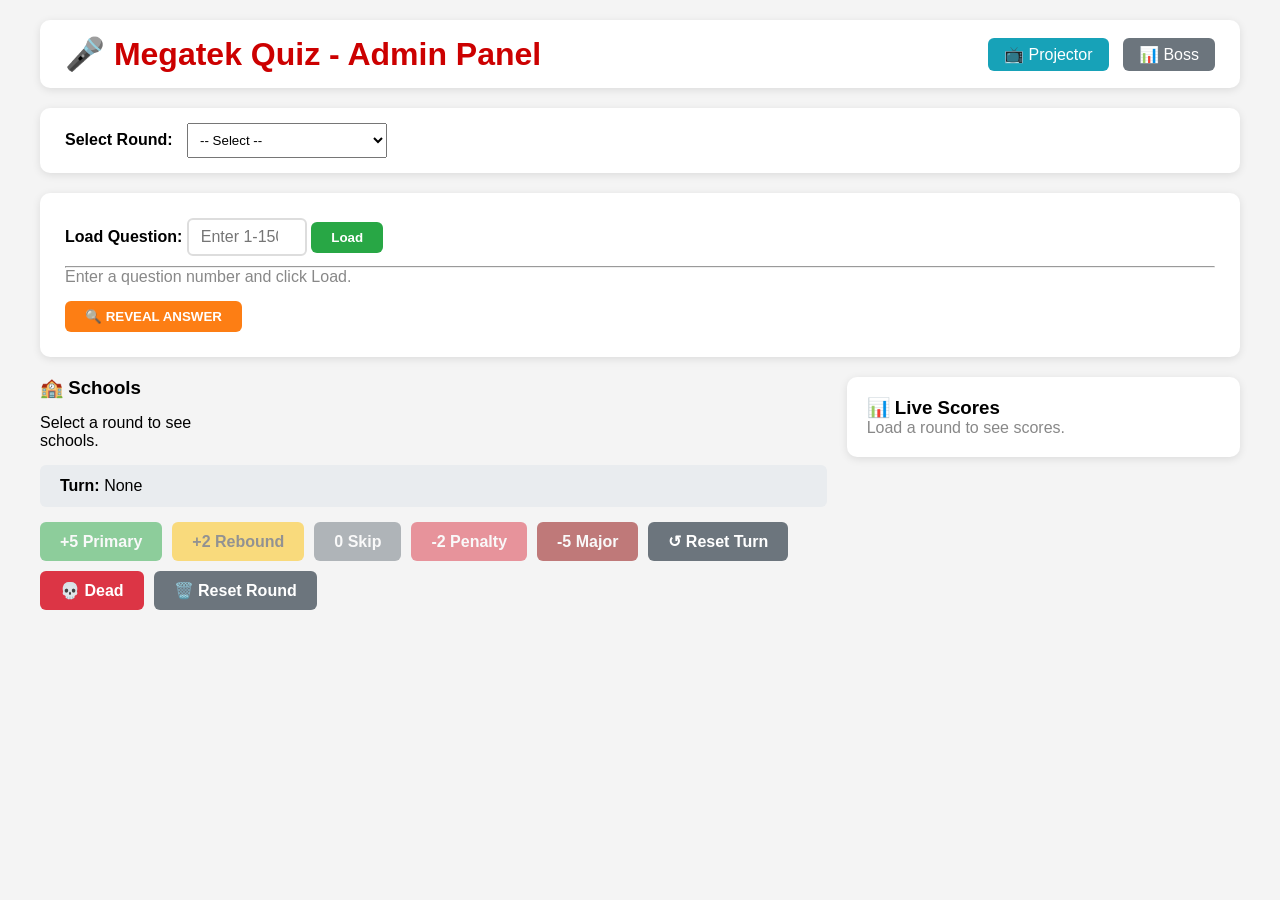
==== backend/static/admin.html @ 56805d99 "Initial commit" ====
<!DOCTYPE html>
<html lang="en">
<head>
    <meta charset="UTF-8">
    <meta name="viewport" content="width=device-width, initial-scale=1.0">
    <title>Megatek Quiz - Admin</title>
    <link rel="stylesheet" href="/static/style.css">
    <style>
        * { margin: 0; padding: 0; box-sizing: border-box; font-family: 'Segoe UI', Tahoma, Geneva, Verdana, sans-serif; }
        body { background: #f4f4f4; padding: 20px; }
        .admin-container { max-width: 1200px; margin: 0 auto; }
        header { display: flex; justify-content: space-between; align-items: center; margin-bottom: 20px; background: white; padding: 15px 25px; border-radius: 10px; box-shadow: 0 2px 8px rgba(0,0,0,0.1); }
        h1 { color: #cc0000; }
        .round-selector { background: white; padding: 15px 25px; border-radius: 10px; margin-bottom: 20px; box-shadow: 0 2px 8px rgba(0,0,0,0.1); }
        .question-box { background: white; padding: 25px; border-radius: 10px; margin-bottom: 20px; box-shadow: 0 2px 8px rgba(0,0,0,0.1); }
        .question-box input[type="number"] { padding: 8px 12px; border: 2px solid #ddd; border-radius: 6px; width: 120px; font-size: 1rem; }
        .question-box select { padding: 8px 12px; border: 2px solid #ddd; border-radius: 6px; font-size: 1rem; margin-left: 10px; }
        .btn { padding: 8px 20px; border: none; border-radius: 6px; cursor: pointer; font-weight: bold; transition: 0.2s; }
        .btn:hover { opacity: 0.8; transform: translateY(-1px); }
        .btn-primary { background: #28a745; color: white; }
        .btn-danger { background: #dc3545; color: white; }
        .btn-warning { background: #ffc107; color: #333; }
        .btn-secondary { background: #6c757d; color: white; }
        .btn-info { background: #17a2b8; color: white; }
        .btn-reveal { background: #fd7e14; color: white; }
        .btn:disabled { opacity: 0.5; cursor: not-allowed; transform: none; }
        .hidden-answer { display: none; background: #d4edda; padding: 15px; border-radius: 8px; margin-top: 15px; border-left: 6px solid #28a745; }
        .hidden-answer.visible { display: block; }
        .schools-grid { display: grid; grid-template-columns: repeat(auto-fill, minmax(180px, 1fr)); gap: 12px; margin: 15px 0; }
        .school-card { background: white; padding: 15px; border-radius: 8px; border-left: 6px solid #ccc; box-shadow: 0 1px 4px rgba(0,0,0,0.05); cursor: pointer; transition: 0.2s; }
        .school-card:hover { transform: translateY(-2px); box-shadow: 0 4px 12px rgba(0,0,0,0.1); }
        .school-card.active { border-left-color: #cc0000; background: #fff5f5; }
        .school-card .name { font-weight: bold; }
        .school-card .score { font-size: 1.8rem; color: #cc0000; font-weight: bold; }
        .status-bar { background: #e9ecef; padding: 12px 20px; border-radius: 6px; margin: 10px 0; }
        .btn-group { display: flex; flex-wrap: wrap; gap: 10px; margin: 15px 0; }
        .btn-group .btn { padding: 10px 20px; font-size: 1rem; }
        .scoreboard { background: white; padding: 20px; border-radius: 10px; box-shadow: 0 2px 8px rgba(0,0,0,0.1); }
        .scoreboard ul { list-style: none; padding: 0; }
        .scoreboard li { padding: 8px 0; border-bottom: 1px solid #eee; display: flex; justify-content: space-between; }
        .scoreboard li .pts { font-weight: bold; color: #cc0000; }
        .projector-link { background: #17a2b8; color: white; padding: 8px 16px; border-radius: 6px; text-decoration: none; margin-left: 10px; }
        .projector-link:hover { background: #138496; }
        .question-used { color: #dc3545; font-weight: bold; }
        .question-available { color: #28a745; font-weight: bold; }
        .round-limit { background: #fff3cd; padding: 10px 15px; border-radius: 6px; margin: 10px 0; border-left: 6px solid #ffc107; }
        .options-grid { margin: 15px 0; }
        .options-grid li { list-style: none; padding: 5px 0; font-size: 1.1rem; }
        .options-grid li::before { content: "•"; color: #cc0000; font-weight: bold; display: inline-block; width: 20px; }
        @media (max-width: 768px) {
            .admin-container { padding: 10px; }
            header { flex-direction: column; gap: 10px; }
            .btn-group { flex-direction: column; }
            .btn-group .btn { width: 100%; }
        }
    </style>
</head>
<body>
<div class="admin-container">
    <header>
        <h1>🎤 Megatek Quiz - Admin Panel</h1>
        <div>
            <a href="/projector" target="_blank" class="projector-link">📺 Projector</a>
            <a href="/boss" target="_blank" class="projector-link" style="background:#6c757d;">📊 Boss</a>
        </div>
    </header>

    <!-- Round Selector -->
    <div class="round-selector">
        <label><strong>Select Round:</strong></label>
        <select id="roundSelect" style="padding:8px; margin-left:10px; min-width:200px;">
            <option value="">-- Select --</option>
        </select>
        <span id="roundStatus" style="margin-left:20px; font-weight:bold;"></span>
        <span id="questionCount" style="margin-left:20px; color:#6c757d;"></span>
    </div>

    <!-- Question Loader -->
    <div class="question-box">
        <label><strong>Load Question:</strong></label>
        <input type="number" id="questionInput" min="1" max="150" placeholder="Enter 1-150">
        <button id="loadQuestionBtn" class="btn btn-primary">Load</button>
        <span id="questionError" style="color:red; margin-left:10px;"></span>
        <div id="questionStatus" style="margin-top:10px;"></div>
        <hr>
        <div id="questionDisplay">
            <p style="color:#888;">Enter a question number and click Load.</p>
        </div>
        
        <div style="margin-top:15px;">
            <button id="revealAnswerBtn" class="btn btn-reveal">🔍 REVEAL ANSWER</button>
        </div>
        <div id="adminCorrectAnswer" class="hidden-answer"></div>
    </div>

    <!-- Schools & Scoring -->
    <div style="display:flex; gap:20px; flex-wrap:wrap;">
        <div style="flex:2; min-width:300px;">
            <h3>🏫 Schools</h3>
            <div id="schoolsContainer" class="schools-grid">
                <p>Select a round to see schools.</p>
            </div>
            <div class="status-bar">
                <strong>Turn:</strong> <span id="currentTurnText">None</span>
                <span id="turnStatus" style="margin-left:20px;"></span>
            </div>
            
            <!-- Score Buttons -->
            <div class="btn-group">
                <button id="score5Btn" class="btn btn-primary" disabled>+5 Primary</button>
                <button id="score2Btn" class="btn btn-warning" disabled>+2 Rebound</button>
                <button id="score0Btn" class="btn btn-secondary" disabled>0 Skip</button>
                <button id="scoreNeg2Btn" class="btn btn-danger" disabled>-2 Penalty</button>
                <button id="scoreNeg5Btn" class="btn btn-danger" disabled style="background:#8B0000;">-5 Major</button>
                <button id="resetTurnBtn" class="btn btn-secondary">↺ Reset Turn</button>
                <button id="deadBtn" class="btn btn-danger">💀 Dead</button>
                <button id="resetRoundBtn" class="btn btn-danger" style="background:#6c757d;">🗑️ Reset Round</button>
            </div>
        </div>
        
        <!-- Scoreboard -->
        <div style="flex:1; min-width:250px;">
            <div class="scoreboard">
                <h3>📊 Live Scores</h3>
                <div id="scoreBoard"><p style="color:#888;">Load a round to see scores.</p></div>
            </div>
        </div>
    </div>
</div>

<script>
    // ---------- State ----------
    let currentRoundId = null;
    let currentRoundSchools = [];
    let currentQuestionId = null;
    let currentTurnIndex = 0;
    let questionAnswered = false;
    let questionDead = false;
    let correctAnswerLetter = '';
    let roundMaxQuestions = 25;
    
    const roundSelect = document.getElementById('roundSelect');
    const questionInput = document.getElementById('questionInput');
    const loadBtn = document.getElementById('loadQuestionBtn');
    const questionDisplay = document.getElementById('questionDisplay');
    const adminCorrect = document.getElementById('adminCorrectAnswer');
    const revealBtn = document.getElementById('revealAnswerBtn');
    const schoolsContainer = document.getElementById('schoolsContainer');
    const currentTurnText = document.getElementById('currentTurnText');
    const turnStatus = document.getElementById('turnStatus');
    const scoreBoard = document.getElementById('scoreBoard');
    const questionError = document.getElementById('questionError');
    const questionStatus = document.getElementById('questionStatus');
    const questionCount = document.getElementById('questionCount');

    const score5Btn = document.getElementById('score5Btn');
    const score2Btn = document.getElementById('score2Btn');
    const score0Btn = document.getElementById('score0Btn');
    const scoreNeg2Btn = document.getElementById('scoreNeg2Btn');
    const scoreNeg5Btn = document.getElementById('scoreNeg5Btn');
    const resetTurnBtn = document.getElementById('resetTurnBtn');
    const deadBtn = document.getElementById('deadBtn');
    const resetRoundBtn = document.getElementById('resetRoundBtn');

    // ---------- Fetch Rounds ----------
    async function loadRounds() {
        const res = await fetch('/api/rounds');
        const rounds = await res.json();
        roundSelect.innerHTML = '<option value="">-- Select Round --</option>';
        rounds.forEach(r => {
            const opt = document.createElement('option');
            opt.value = r.id;
            const schoolNames = r.schools.map(s => s.name).join(', ');
            opt.textContent = `${r.name} (${schoolNames || 'No schools'})`;
            roundSelect.appendChild(opt);
        });
    }
    loadRounds();

    // ---------- Round Change ----------
    roundSelect.addEventListener('change', async function() {
        const id = parseInt(this.value);
        if (!id) return;
        currentRoundId = id;
        
        // Get round details
        const res = await fetch('/api/rounds');
        const rounds = await res.json();
        const round = rounds.find(r => r.id === id);
        if (!round) return;
        
        currentRoundSchools = round.schools;
        currentTurnIndex = 0;
        questionAnswered = false;
        questionDead = false;
        
        renderSchools();
        updateTurn();
        loadScores(id);
        updateQuestionCount(id);
        
        document.getElementById('roundStatus').textContent = `Active: ${round.name}`;
        questionDisplay.innerHTML = '<p style="color:#888;">Load a question to start.</p>';
        adminCorrect.innerHTML = '';
        adminCorrect.classList.remove('visible');
        currentQuestionId = null;
        questionStatus.innerHTML = '';
        enableButtons(false);
        await updateProjectorState(currentRoundId, null, 0, false);
    });

    // ---------- Load Question ----------
    loadBtn.addEventListener('click', async function() {
        const qNum = parseInt(questionInput.value);
        if (!qNum || qNum < 1 || qNum > 150) {
            questionError.textContent = 'Enter a number between 1 and 150.';
            return;
        }
        questionError.textContent = '';
        
        // Check round limits based on question number
        let errorMsg = null;
        if (currentRoundId === 1 && (qNum < 1 || qNum > 25)) {
            errorMsg = 'Round 1 only allows questions 1-25';
        } else if (currentRoundId === 2 && (qNum < 26 || qNum > 50)) {
            errorMsg = 'Round 2 only allows questions 26-50';
        } else if (currentRoundId === 3 && (qNum < 51 || qNum > 75)) {
            errorMsg = 'Round 3 only allows questions 51-75';
        }
        
        if (errorMsg) {
            questionError.textContent = errorMsg;
            return;
        }
        
        // Check if question already used in this round
        const usedCheck = await fetch('/api/check_question_used', {
            method: 'POST',
            headers: { 'Content-Type': 'application/json' },
            body: JSON.stringify({ round_id: currentRoundId, question_id: qNum })
        });
        const usedData = await usedCheck.json();
        if (usedData.used) {
            questionError.textContent = '⚠️ This question has already been used in this round!';
            questionStatus.innerHTML = '<span style="color:#dc3545;">❌ Question already answered</span>';
            return;
        }
        
        // Check round question limit (max 25)
        const countRes = await fetch(`/api/round_questions_count/${currentRoundId}`);
        const countData = await countRes.json();
        if (countData.count >= 25) {
            questionError.textContent = '⚠️ This round already has 25 questions answered!';
            return;
        }
        
        questionError.textContent = '';
        const res = await fetch(`/api/question/${qNum}`);
        if (!res.ok) {
            questionError.textContent = 'Question not found.';
            return;
        }
        const q = await res.json();
        currentQuestionId = q.id;
        
        // Display question
        let html = `<h3>Q${q.id}. ${q.question}</h3><ul class="options-grid">`;
        const letters = ['A', 'B', 'C', 'D'];
        q.options.forEach((opt, i) => {
            html += `<li>${letters[i]}. ${opt}</li>`;
        });
        html += '</ul>';
        questionDisplay.innerHTML = html;

        // Store correct answer
        if (q.correct !== undefined && q.correct !== null) {
            correctAnswerLetter = letters[q.correct];
            adminCorrect.innerHTML = `<span style="font-weight:bold; color:#155724;">✅ Correct Answer: ${correctAnswerLetter}</span>`;
        } else {
            correctAnswerLetter = 'N/A';
            adminCorrect.innerHTML = `<span style="color:red;">⚠️ Correct answer not found.</span>`;
        }
        adminCorrect.classList.remove('visible');

        // Reset turn
        currentTurnIndex = 0;
        questionAnswered = false;
        questionDead = false;
        questionStatus.innerHTML = '<span style="color:#28a745;">✅ Question available</span>';
        renderSchools();
        updateTurn();
        enableButtons(true);
        score5Btn.disabled = false;
        score2Btn.disabled = true;
        score0Btn.disabled = false;
        scoreNeg2Btn.disabled = false;
        scoreNeg5Btn.disabled = false;

        await updateProjectorState(currentRoundId, currentQuestionId, currentTurnIndex, false);
    });

    // ---------- Reveal Answer ----------
    revealBtn.addEventListener('click', function() {
        adminCorrect.classList.toggle('visible');
    });

    // ---------- Render Schools ----------
    function renderSchools() {
        if (!currentRoundSchools.length) {
            schoolsContainer.innerHTML = '<p>No schools in this round.</p>';
            return;
        }
        let html = '';
        currentRoundSchools.forEach((school, idx) => {
            const activeClass = (idx === currentTurnIndex && !questionAnswered && !questionDead) ? 'active' : '';
            html += `
                <div class="school-card ${activeClass}" data-idx="${idx}">
                    <div class="name">${school.name}</div>
                    <div class="score" id="score-${school.id}">0</div>
                </div>
            `;
        });
        schoolsContainer.innerHTML = html;
        document.querySelectorAll('.school-card').forEach(card => {
            card.addEventListener('click', function() {
                const idx = parseInt(this.dataset.idx);
                if (!questionAnswered && !questionDead && idx < currentRoundSchools.length) {
                    currentTurnIndex = idx;
                    renderSchools();
                    updateTurn();
                    updateProjectorState(currentRoundId, currentQuestionId, currentTurnIndex, false);
                }
            });
        });
    }

    // ---------- Update Turn ----------
    function updateTurn() {
        if (!currentRoundSchools.length || currentTurnIndex >= currentRoundSchools.length) {
            currentTurnText.textContent = 'No active school';
            return;
        }
        const school = currentRoundSchools[currentTurnIndex];
        const status = questionDead ? '💀 Question Dead' : 
                      questionAnswered ? '✅ Answered' : '🎯 Taking turn';
        currentTurnText.textContent = `${school.name} (${currentTurnIndex + 1}/${currentRoundSchools.length})`;
        turnStatus.textContent = status;
        turnStatus.style.color = questionDead ? '#dc3545' : questionAnswered ? '#28a745' : '#cc0000';
        
        document.querySelectorAll('.school-card').forEach(card => {
            const idx = parseInt(card.dataset.idx);
            card.classList.toggle('active', idx === currentTurnIndex && !questionAnswered && !questionDead);
        });
    }

    // ---------- Enable/Disable Buttons ----------
    function enableButtons(enabled) {
        const state = enabled && !questionAnswered && !questionDead && currentRoundSchools.length > 0;
        const reboundState = state && currentTurnIndex > 0; // Only enable rebound after a pass
        score5Btn.disabled = !state || currentTurnIndex > 0; // Only primary for first school
        score2Btn.disabled = !reboundState;
        score0Btn.disabled = !state;
        scoreNeg2Btn.disabled = !state;
        scoreNeg5Btn.disabled = !state;
        
        if (!state) {
            score5Btn.disabled = true;
            score2Btn.disabled = true;
            score0Btn.disabled = true;
            scoreNeg2Btn.disabled = true;
            scoreNeg5Btn.disabled = true;
        }
    }

    // ---------- Score Actions ----------
    async function awardPoints(points, type) {
        if (!currentRoundId || !currentQuestionId || !currentRoundSchools.length) return;
        if (questionAnswered || questionDead) {
            alert('This question is already closed.');
            return;
        }
        
        const school = currentRoundSchools[currentTurnIndex];
        if (!school) return;

        const res = await fetch('/api/score', {
            method: 'POST',
            headers: { 'Content-Type': 'application/json' },
            body: JSON.stringify({
                round_id: currentRoundId,
                school_id: school.id,
                question_id: currentQuestionId,
                points: points,
                type: type,
                current_q_id: currentQuestionId,
                turn_index: currentTurnIndex,
                is_dead: false
            })
        });
        
        if (res.ok) {
            questionAnswered = true;
            enableButtons(false);
            loadScores(currentRoundId);
            updateQuestionCount(currentRoundId);
            renderSchools();
            updateTurn();
            currentTurnText.textContent += ' ✅ Done!';
            await updateProjectorState(currentRoundId, currentQuestionId, currentTurnIndex, false);
        } else {
            alert('Failed to award points.');
        }
    }

    // ---------- Button Handlers ----------
    score5Btn.addEventListener('click', () => awardPoints(5, 'primary'));
    score2Btn.addEventListener('click', () => awardPoints(2, 'rebound'));
    score0Btn.addEventListener('click', () => awardPoints(0, 'skip'));
    scoreNeg2Btn.addEventListener('click', () => awardPoints(-2, 'penalty'));
    scoreNeg5Btn.addEventListener('click', () => awardPoints(-5, 'major'));

    // ---------- Pass / Rebound Logic ----------
    document.addEventListener('DOMContentLoaded', function() {
        // We'll use a pass button instead of wrong button
        // Actually, we'll repurpose the flow: clicking on a school manually
        // Or we can add a "Pass" button
        // For now, clicking on the next school manually passes the turn
        // This is handled by the click event on school cards
    });

    // ---------- Reset Turn ----------
    resetTurnBtn.addEventListener('click', function() {
        if (questionAnswered || questionDead) {
            if (!confirm('This question is closed. Reset anyway?')) return;
        }
        currentTurnIndex = 0;
        questionAnswered = false;
        questionDead = false;
        questionStatus.innerHTML = '<span style="color:#28a745;">✅ Question reopened</span>';
        renderSchools();
        updateTurn();
        enableButtons(true);
        score5Btn.disabled = false;
        score2Btn.disabled = true;
        score0Btn.disabled = false;
        scoreNeg2Btn.disabled = false;
        scoreNeg5Btn.disabled = false;
        updateProjectorState(currentRoundId, currentQuestionId, currentTurnIndex, false);
    });

    // ---------- Dead Button ----------
    deadBtn.addEventListener('click', function() {
        if (!currentQuestionId) {
            alert('Load a question first.');
            return;
        }
        if (confirm('Mark this question as DEAD? No more points can be awarded.')) {
            questionDead = true;
            questionAnswered = true;
            enableButtons(false);
            questionStatus.innerHTML = '<span style="color:#dc3545;">💀 Question Dead</span>';
            updateTurn();
            // Still record that the question was used
            fetch('/api/score', {
                method: 'POST',
                headers: { 'Content-Type': 'application/json' },
                body: JSON.stringify({
                    round_id: currentRoundId,
                    school_id: 0,
                    question_id: currentQuestionId,
                    points: 0,
                    type: 'dead',
                    current_q_id: currentQuestionId,
                    turn_index: currentTurnIndex,
                    is_dead: true
                })
            });
            updateQuestionCount(currentRoundId);
            updateProjectorState(currentRoundId, currentQuestionId, currentTurnIndex, true);
        }
    });

    // ---------- Reset Round ----------
    resetRoundBtn.addEventListener('click', async function() {
        if (!currentRoundId) return;
        if (!confirm(`Reset ALL scores for this round? This cannot be undone!`)) return;
        const res = await fetch(`/api/reset_round/${currentRoundId}`, { method: 'POST' });
        if (res.ok) {
            alert('Round reset successfully.');
            loadScores(currentRoundId);
            updateQuestionCount(currentRoundId);
            questionAnswered = false;
            questionDead = false;
            questionStatus.innerHTML = '';
            currentTurnIndex = 0;
            renderSchools();
            updateTurn();
            enableButtons(false);
            await updateProjectorState(currentRoundId, null, 0, false);
        } else {
            alert('Failed to reset round.');
        }
    });

    // ---------- Load Scores ----------
    async function loadScores(roundId) {
        const res = await fetch(`/api/scores/round/${roundId}`);
        const scores = await res.json();
        currentRoundSchools.forEach(school => {
            const el = document.getElementById(`score-${school.id}`);
            if (el) el.textContent = scores[school.id] || 0;
        });
        let html = '<ul>';
        const sorted = [...currentRoundSchools].sort((a, b) => (scores[b.id] || 0) - (scores[a.id] || 0));
        sorted.forEach(s => {
            html += `<li><strong>${s.name}</strong> <span class="pts">${scores[s.id] || 0}</span></li>`;
        });
        html += '</ul>';
        scoreBoard.innerHTML = html;
    }

    // ---------- Update Question Count ----------
    async function updateQuestionCount(roundId) {
        const res = await fetch(`/api/round_questions_count/${roundId}`);
        const data = await res.json();
        questionCount.textContent = `Questions used: ${data.count}/25`;
    }

    // ---------- Update Projector State ----------
    async function updateProjectorState(roundId, questionId, turnIndex, isDead) {
        await fetch('/api/update_state', {
            method: 'POST',
            headers: { 'Content-Type': 'application/json' },
            body: JSON.stringify({
                round_id: roundId,
                question_id: questionId,
                turn_index: turnIndex,
                is_dead: isDead
            })
        });
    }

    // ---------- Initial ----------
    enableButtons(false);
</script>
</body>
</html>
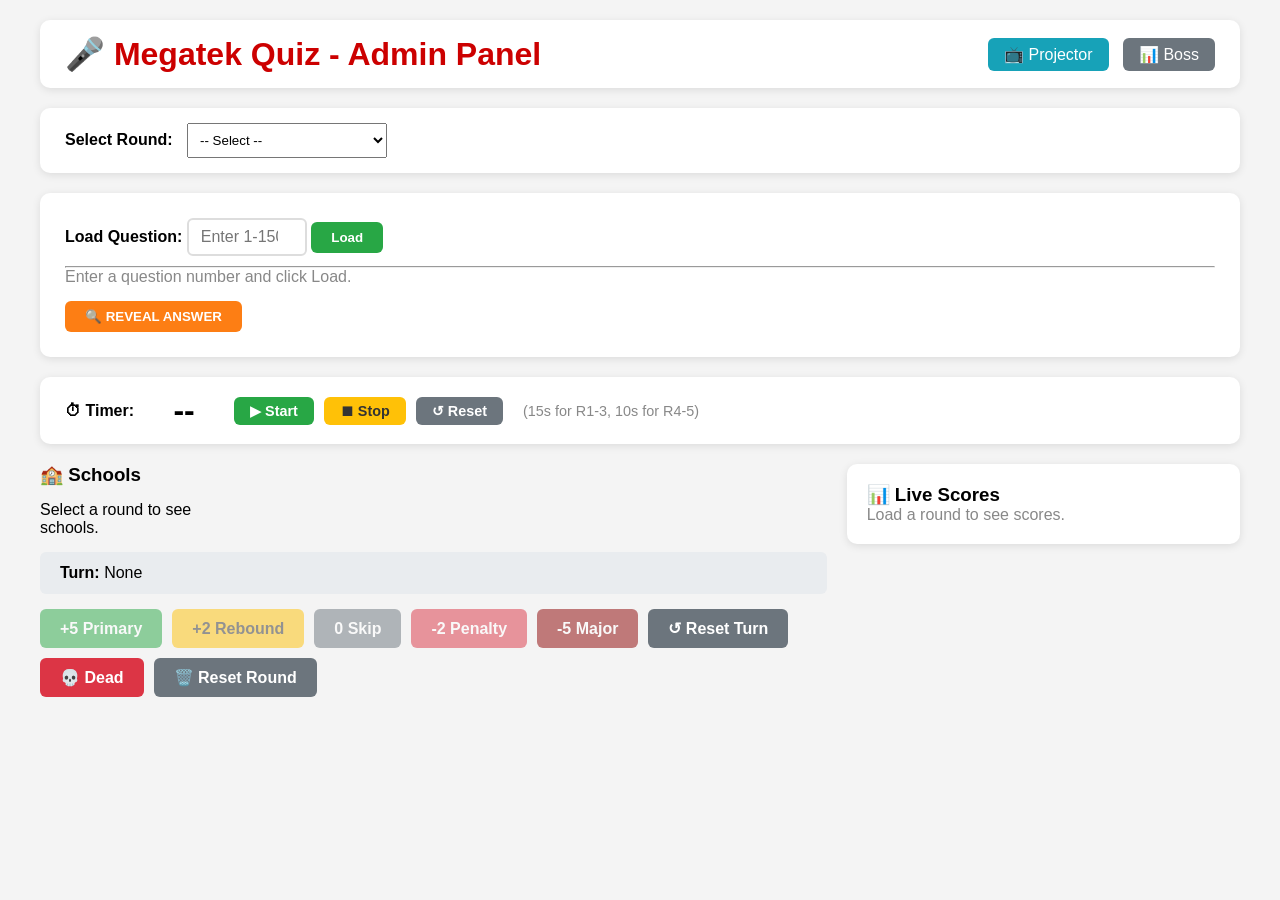
==== commit b3bea580: "Add timer controls, update projector, admin" ====
--- a/backend/static/admin.html
+++ b/backend/static/admin.html
@@ -6,15 +6,12 @@
     <title>Megatek Quiz - Admin</title>
     <link rel="stylesheet" href="/static/style.css">
     <style>
+        /* same as before, plus timer controls styling */
         * { margin: 0; padding: 0; box-sizing: border-box; font-family: 'Segoe UI', Tahoma, Geneva, Verdana, sans-serif; }
         body { background: #f4f4f4; padding: 20px; }
         .admin-container { max-width: 1200px; margin: 0 auto; }
         header { display: flex; justify-content: space-between; align-items: center; margin-bottom: 20px; background: white; padding: 15px 25px; border-radius: 10px; box-shadow: 0 2px 8px rgba(0,0,0,0.1); }
         h1 { color: #cc0000; }
-        .round-selector { background: white; padding: 15px 25px; border-radius: 10px; margin-bottom: 20px; box-shadow: 0 2px 8px rgba(0,0,0,0.1); }
-        .question-box { background: white; padding: 25px; border-radius: 10px; margin-bottom: 20px; box-shadow: 0 2px 8px rgba(0,0,0,0.1); }
-        .question-box input[type="number"] { padding: 8px 12px; border: 2px solid #ddd; border-radius: 6px; width: 120px; font-size: 1rem; }
-        .question-box select { padding: 8px 12px; border: 2px solid #ddd; border-radius: 6px; font-size: 1rem; margin-left: 10px; }
         .btn { padding: 8px 20px; border: none; border-radius: 6px; cursor: pointer; font-weight: bold; transition: 0.2s; }
         .btn:hover { opacity: 0.8; transform: translateY(-1px); }
         .btn-primary { background: #28a745; color: white; }
@@ -22,6 +19,7 @@
         .btn-warning { background: #ffc107; color: #333; }
         .btn-secondary { background: #6c757d; color: white; }
         .btn-info { background: #17a2b8; color: white; }
+        .btn-success { background: #28a745; color: white; }
         .btn-reveal { background: #fd7e14; color: white; }
         .btn:disabled { opacity: 0.5; cursor: not-allowed; transform: none; }
         .hidden-answer { display: none; background: #d4edda; padding: 15px; border-radius: 8px; margin-top: 15px; border-left: 6px solid #28a745; }
@@ -41,12 +39,12 @@
         .scoreboard li .pts { font-weight: bold; color: #cc0000; }
         .projector-link { background: #17a2b8; color: white; padding: 8px 16px; border-radius: 6px; text-decoration: none; margin-left: 10px; }
         .projector-link:hover { background: #138496; }
-        .question-used { color: #dc3545; font-weight: bold; }
-        .question-available { color: #28a745; font-weight: bold; }
-        .round-limit { background: #fff3cd; padding: 10px 15px; border-radius: 6px; margin: 10px 0; border-left: 6px solid #ffc107; }
         .options-grid { margin: 15px 0; }
         .options-grid li { list-style: none; padding: 5px 0; font-size: 1.1rem; }
         .options-grid li::before { content: "•"; color: #cc0000; font-weight: bold; display: inline-block; width: 20px; }
+        .timer-controls { display: flex; gap: 10px; align-items: center; background: #f8f9fa; padding: 10px 15px; border-radius: 8px; margin: 10px 0; flex-wrap: wrap; }
+        .timer-controls .btn { padding: 6px 16px; font-size: 0.9rem; }
+        .timer-display { font-size: 2rem; font-weight: bold; min-width: 80px; text-align: center; }
         @media (max-width: 768px) {
             .admin-container { padding: 10px; }
             header { flex-direction: column; gap: 10px; }
@@ -66,7 +64,7 @@
     </header>
 
     <!-- Round Selector -->
-    <div class="round-selector">
+    <div class="round-selector" style="background:white; padding:15px 25px; border-radius:10px; margin-bottom:20px; box-shadow:0 2px 8px rgba(0,0,0,0.1);">
         <label><strong>Select Round:</strong></label>
         <select id="roundSelect" style="padding:8px; margin-left:10px; min-width:200px;">
             <option value="">-- Select --</option>
@@ -76,36 +74,39 @@
     </div>
 
     <!-- Question Loader -->
-    <div class="question-box">
+    <div class="question-box" style="background:white; padding:25px; border-radius:10px; margin-bottom:20px; box-shadow:0 2px 8px rgba(0,0,0,0.1);">
         <label><strong>Load Question:</strong></label>
-        <input type="number" id="questionInput" min="1" max="150" placeholder="Enter 1-150">
+        <input type="number" id="questionInput" min="1" max="150" placeholder="Enter 1-150" style="padding:8px 12px; border:2px solid #ddd; border-radius:6px; width:120px; font-size:1rem;">
         <button id="loadQuestionBtn" class="btn btn-primary">Load</button>
         <span id="questionError" style="color:red; margin-left:10px;"></span>
         <div id="questionStatus" style="margin-top:10px;"></div>
         <hr>
-        <div id="questionDisplay">
-            <p style="color:#888;">Enter a question number and click Load.</p>
-        </div>
-        
+        <div id="questionDisplay"><p style="color:#888;">Enter a question number and click Load.</p></div>
         <div style="margin-top:15px;">
             <button id="revealAnswerBtn" class="btn btn-reveal">🔍 REVEAL ANSWER</button>
         </div>
         <div id="adminCorrectAnswer" class="hidden-answer"></div>
     </div>
 
+    <!-- Timer Controls -->
+    <div class="timer-controls" style="background:white; padding:15px 25px; border-radius:10px; margin-bottom:20px; box-shadow:0 2px 8px rgba(0,0,0,0.1);">
+        <span style="font-weight:bold;">⏱ Timer:</span>
+        <span class="timer-display" id="timerDisplay">--</span>
+        <button id="timerStartBtn" class="btn btn-success">▶ Start</button>
+        <button id="timerStopBtn" class="btn btn-warning">⏹ Stop</button>
+        <button id="timerResetBtn" class="btn btn-secondary">↺ Reset</button>
+        <span style="margin-left:10px; font-size:0.9rem; color:#888;">(15s for R1-3, 10s for R4-5)</span>
+    </div>
+
     <!-- Schools & Scoring -->
     <div style="display:flex; gap:20px; flex-wrap:wrap;">
         <div style="flex:2; min-width:300px;">
             <h3>🏫 Schools</h3>
-            <div id="schoolsContainer" class="schools-grid">
-                <p>Select a round to see schools.</p>
-            </div>
+            <div id="schoolsContainer" class="schools-grid"><p>Select a round to see schools.</p></div>
             <div class="status-bar">
                 <strong>Turn:</strong> <span id="currentTurnText">None</span>
                 <span id="turnStatus" style="margin-left:20px;"></span>
             </div>
-            
-            <!-- Score Buttons -->
             <div class="btn-group">
                 <button id="score5Btn" class="btn btn-primary" disabled>+5 Primary</button>
                 <button id="score2Btn" class="btn btn-warning" disabled>+2 Rebound</button>
@@ -117,8 +118,6 @@
                 <button id="resetRoundBtn" class="btn btn-danger" style="background:#6c757d;">🗑️ Reset Round</button>
             </div>
         </div>
-        
-        <!-- Scoreboard -->
         <div style="flex:1; min-width:250px;">
             <div class="scoreboard">
                 <h3>📊 Live Scores</h3>
@@ -152,6 +151,7 @@
     const questionError = document.getElementById('questionError');
     const questionStatus = document.getElementById('questionStatus');
     const questionCount = document.getElementById('questionCount');
+    const timerDisplay = document.getElementById('timerDisplay');
 
     const score5Btn = document.getElementById('score5Btn');
     const score2Btn = document.getElementById('score2Btn');
@@ -161,6 +161,9 @@
     const resetTurnBtn = document.getElementById('resetTurnBtn');
     const deadBtn = document.getElementById('deadBtn');
     const resetRoundBtn = document.getElementById('resetRoundBtn');
+    const timerStartBtn = document.getElementById('timerStartBtn');
+    const timerStopBtn = document.getElementById('timerStopBtn');
+    const timerResetBtn = document.getElementById('timerResetBtn');
 
     // ---------- Fetch Rounds ----------
     async function loadRounds() {
@@ -182,23 +185,18 @@
         const id = parseInt(this.value);
         if (!id) return;
         currentRoundId = id;
-        
-        // Get round details
         const res = await fetch('/api/rounds');
         const rounds = await res.json();
         const round = rounds.find(r => r.id === id);
         if (!round) return;
-        
         currentRoundSchools = round.schools;
         currentTurnIndex = 0;
         questionAnswered = false;
         questionDead = false;
-        
         renderSchools();
         updateTurn();
         loadScores(id);
         updateQuestionCount(id);
-        
         document.getElementById('roundStatus').textContent = `Active: ${round.name}`;
         questionDisplay.innerHTML = '<p style="color:#888;">Load a question to start.</p>';
         adminCorrect.innerHTML = '';
@@ -207,6 +205,8 @@
         questionStatus.innerHTML = '';
         enableButtons(false);
         await updateProjectorState(currentRoundId, null, 0, false);
+        // Reset timer display (just visual)
+        timerDisplay.textContent = '--';
     });
 
     // ---------- Load Question ----------
@@ -217,8 +217,6 @@
             return;
         }
         questionError.textContent = '';
-        
-        // Check round limits based on question number
         let errorMsg = null;
         if (currentRoundId === 1 && (qNum < 1 || qNum > 25)) {
             errorMsg = 'Round 1 only allows questions 1-25';
@@ -227,13 +225,10 @@
         } else if (currentRoundId === 3 && (qNum < 51 || qNum > 75)) {
             errorMsg = 'Round 3 only allows questions 51-75';
         }
-        
         if (errorMsg) {
             questionError.textContent = errorMsg;
             return;
         }
-        
-        // Check if question already used in this round
         const usedCheck = await fetch('/api/check_question_used', {
             method: 'POST',
             headers: { 'Content-Type': 'application/json' },
@@ -241,19 +236,16 @@
         });
         const usedData = await usedCheck.json();
         if (usedData.used) {
-            questionError.textContent = '⚠️ This question has already been used in this round!';
+            questionError.textContent = '⚠️ This question has already been used!';
             questionStatus.innerHTML = '<span style="color:#dc3545;">❌ Question already answered</span>';
             return;
         }
-        
-        // Check round question limit (max 25)
         const countRes = await fetch(`/api/round_questions_count/${currentRoundId}`);
         const countData = await countRes.json();
         if (countData.count >= 25) {
             questionError.textContent = '⚠️ This round already has 25 questions answered!';
             return;
         }
-        
         questionError.textContent = '';
         const res = await fetch(`/api/question/${qNum}`);
         if (!res.ok) {
@@ -262,8 +254,6 @@
         }
         const q = await res.json();
         currentQuestionId = q.id;
-        
-        // Display question
         let html = `<h3>Q${q.id}. ${q.question}</h3><ul class="options-grid">`;
         const letters = ['A', 'B', 'C', 'D'];
         q.options.forEach((opt, i) => {
@@ -271,8 +261,6 @@
         });
         html += '</ul>';
         questionDisplay.innerHTML = html;
-
-        // Store correct answer
         if (q.correct !== undefined && q.correct !== null) {
             correctAnswerLetter = letters[q.correct];
             adminCorrect.innerHTML = `<span style="font-weight:bold; color:#155724;">✅ Correct Answer: ${correctAnswerLetter}</span>`;
@@ -281,8 +269,6 @@
             adminCorrect.innerHTML = `<span style="color:red;">⚠️ Correct answer not found.</span>`;
         }
         adminCorrect.classList.remove('visible');
-
-        // Reset turn
         currentTurnIndex = 0;
         questionAnswered = false;
         questionDead = false;
@@ -295,9 +281,36 @@
         score0Btn.disabled = false;
         scoreNeg2Btn.disabled = false;
         scoreNeg5Btn.disabled = false;
-
         await updateProjectorState(currentRoundId, currentQuestionId, currentTurnIndex, false);
-    });
+        // Start timer automatically when question loads
+        await fetch('/api/timer/start', { method: 'POST' });
+        updateTimerDisplay();
+    });
+
+    // ---------- Timer Controls ----------
+    async function updateTimerDisplay() {
+        const res = await fetch('/api/timer/state');
+        const data = await res.json();
+        timerDisplay.textContent = data.time_left !== undefined ? data.time_left : '--';
+    }
+
+    timerStartBtn.addEventListener('click', async function() {
+        await fetch('/api/timer/start', { method: 'POST' });
+        updateTimerDisplay();
+    });
+
+    timerStopBtn.addEventListener('click', async function() {
+        await fetch('/api/timer/stop', { method: 'POST' });
+        updateTimerDisplay();
+    });
+
+    timerResetBtn.addEventListener('click', async function() {
+        await fetch('/api/timer/reset', { method: 'POST' });
+        updateTimerDisplay();
+    });
+
+    // Periodically update timer display
+    setInterval(updateTimerDisplay, 1000);
 
     // ---------- Reveal Answer ----------
     revealBtn.addEventListener('click', function() {
@@ -313,12 +326,10 @@
         let html = '';
         currentRoundSchools.forEach((school, idx) => {
             const activeClass = (idx === currentTurnIndex && !questionAnswered && !questionDead) ? 'active' : '';
-            html += `
-                <div class="school-card ${activeClass}" data-idx="${idx}">
-                    <div class="name">${school.name}</div>
-                    <div class="score" id="score-${school.id}">0</div>
-                </div>
-            `;
+            html += `<div class="school-card ${activeClass}" data-idx="${idx}">
+                        <div class="name">${school.name}</div>
+                        <div class="score" id="score-${school.id}">0</div>
+                    </div>`;
         });
         schoolsContainer.innerHTML = html;
         document.querySelectorAll('.school-card').forEach(card => {
@@ -334,35 +345,30 @@
         });
     }
 
-    // ---------- Update Turn ----------
     function updateTurn() {
         if (!currentRoundSchools.length || currentTurnIndex >= currentRoundSchools.length) {
             currentTurnText.textContent = 'No active school';
             return;
         }
         const school = currentRoundSchools[currentTurnIndex];
-        const status = questionDead ? '💀 Question Dead' : 
-                      questionAnswered ? '✅ Answered' : '🎯 Taking turn';
+        const status = questionDead ? '💀 Question Dead' : questionAnswered ? '✅ Answered' : '🎯 Taking turn';
         currentTurnText.textContent = `${school.name} (${currentTurnIndex + 1}/${currentRoundSchools.length})`;
         turnStatus.textContent = status;
         turnStatus.style.color = questionDead ? '#dc3545' : questionAnswered ? '#28a745' : '#cc0000';
-        
         document.querySelectorAll('.school-card').forEach(card => {
             const idx = parseInt(card.dataset.idx);
             card.classList.toggle('active', idx === currentTurnIndex && !questionAnswered && !questionDead);
         });
     }
 
-    // ---------- Enable/Disable Buttons ----------
     function enableButtons(enabled) {
         const state = enabled && !questionAnswered && !questionDead && currentRoundSchools.length > 0;
-        const reboundState = state && currentTurnIndex > 0; // Only enable rebound after a pass
-        score5Btn.disabled = !state || currentTurnIndex > 0; // Only primary for first school
+        const reboundState = state && currentTurnIndex > 0;
+        score5Btn.disabled = !state || currentTurnIndex > 0;
         score2Btn.disabled = !reboundState;
         score0Btn.disabled = !state;
         scoreNeg2Btn.disabled = !state;
         scoreNeg5Btn.disabled = !state;
-        
         if (!state) {
             score5Btn.disabled = true;
             score2Btn.disabled = true;
@@ -379,10 +385,8 @@
             alert('This question is already closed.');
             return;
         }
-        
         const school = currentRoundSchools[currentTurnIndex];
         if (!school) return;
-
         const res = await fetch('/api/score', {
             method: 'POST',
             headers: { 'Content-Type': 'application/json' },
@@ -397,7 +401,6 @@
                 is_dead: false
             })
         });
-        
         if (res.ok) {
             questionAnswered = true;
             enableButtons(false);
@@ -407,26 +410,19 @@
             updateTurn();
             currentTurnText.textContent += ' ✅ Done!';
             await updateProjectorState(currentRoundId, currentQuestionId, currentTurnIndex, false);
+            // Stop timer after scoring
+            await fetch('/api/timer/stop', { method: 'POST' });
+            updateTimerDisplay();
         } else {
             alert('Failed to award points.');
         }
     }
 
-    // ---------- Button Handlers ----------
     score5Btn.addEventListener('click', () => awardPoints(5, 'primary'));
     score2Btn.addEventListener('click', () => awardPoints(2, 'rebound'));
     score0Btn.addEventListener('click', () => awardPoints(0, 'skip'));
     scoreNeg2Btn.addEventListener('click', () => awardPoints(-2, 'penalty'));
     scoreNeg5Btn.addEventListener('click', () => awardPoints(-5, 'major'));
-
-    // ---------- Pass / Rebound Logic ----------
-    document.addEventListener('DOMContentLoaded', function() {
-        // We'll use a pass button instead of wrong button
-        // Actually, we'll repurpose the flow: clicking on a school manually
-        // Or we can add a "Pass" button
-        // For now, clicking on the next school manually passes the turn
-        // This is handled by the click event on school cards
-    });
 
     // ---------- Reset Turn ----------
     resetTurnBtn.addEventListener('click', function() {
@@ -446,6 +442,9 @@
         scoreNeg2Btn.disabled = false;
         scoreNeg5Btn.disabled = false;
         updateProjectorState(currentRoundId, currentQuestionId, currentTurnIndex, false);
+        // Reset timer
+        fetch('/api/timer/reset', { method: 'POST' });
+        updateTimerDisplay();
     });
 
     // ---------- Dead Button ----------
@@ -460,7 +459,6 @@
             enableButtons(false);
             questionStatus.innerHTML = '<span style="color:#dc3545;">💀 Question Dead</span>';
             updateTurn();
-            // Still record that the question was used
             fetch('/api/score', {
                 method: 'POST',
                 headers: { 'Content-Type': 'application/json' },
@@ -477,13 +475,16 @@
             });
             updateQuestionCount(currentRoundId);
             updateProjectorState(currentRoundId, currentQuestionId, currentTurnIndex, true);
+            // Stop timer
+            fetch('/api/timer/stop', { method: 'POST' });
+            updateTimerDisplay();
         }
     });
 
     // ---------- Reset Round ----------
     resetRoundBtn.addEventListener('click', async function() {
         if (!currentRoundId) return;
-        if (!confirm(`Reset ALL scores for this round? This cannot be undone!`)) return;
+        if (!confirm('Reset ALL scores for this round? This cannot be undone!')) return;
         const res = await fetch(`/api/reset_round/${currentRoundId}`, { method: 'POST' });
         if (res.ok) {
             alert('Round reset successfully.');
@@ -497,6 +498,8 @@
             updateTurn();
             enableButtons(false);
             await updateProjectorState(currentRoundId, null, 0, false);
+            fetch('/api/timer/reset', { method: 'POST' });
+            updateTimerDisplay();
         } else {
             alert('Failed to reset round.');
         }
@@ -519,14 +522,12 @@
         scoreBoard.innerHTML = html;
     }
 
-    // ---------- Update Question Count ----------
     async function updateQuestionCount(roundId) {
         const res = await fetch(`/api/round_questions_count/${roundId}`);
         const data = await res.json();
         questionCount.textContent = `Questions used: ${data.count}/25`;
     }
 
-    // ---------- Update Projector State ----------
     async function updateProjectorState(roundId, questionId, turnIndex, isDead) {
         await fetch('/api/update_state', {
             method: 'POST',
@@ -542,6 +543,8 @@
 
     // ---------- Initial ----------
     enableButtons(false);
+    updateTimerDisplay();
+    setInterval(updateTimerDisplay, 1000);
 </script>
 </body>
 </html>
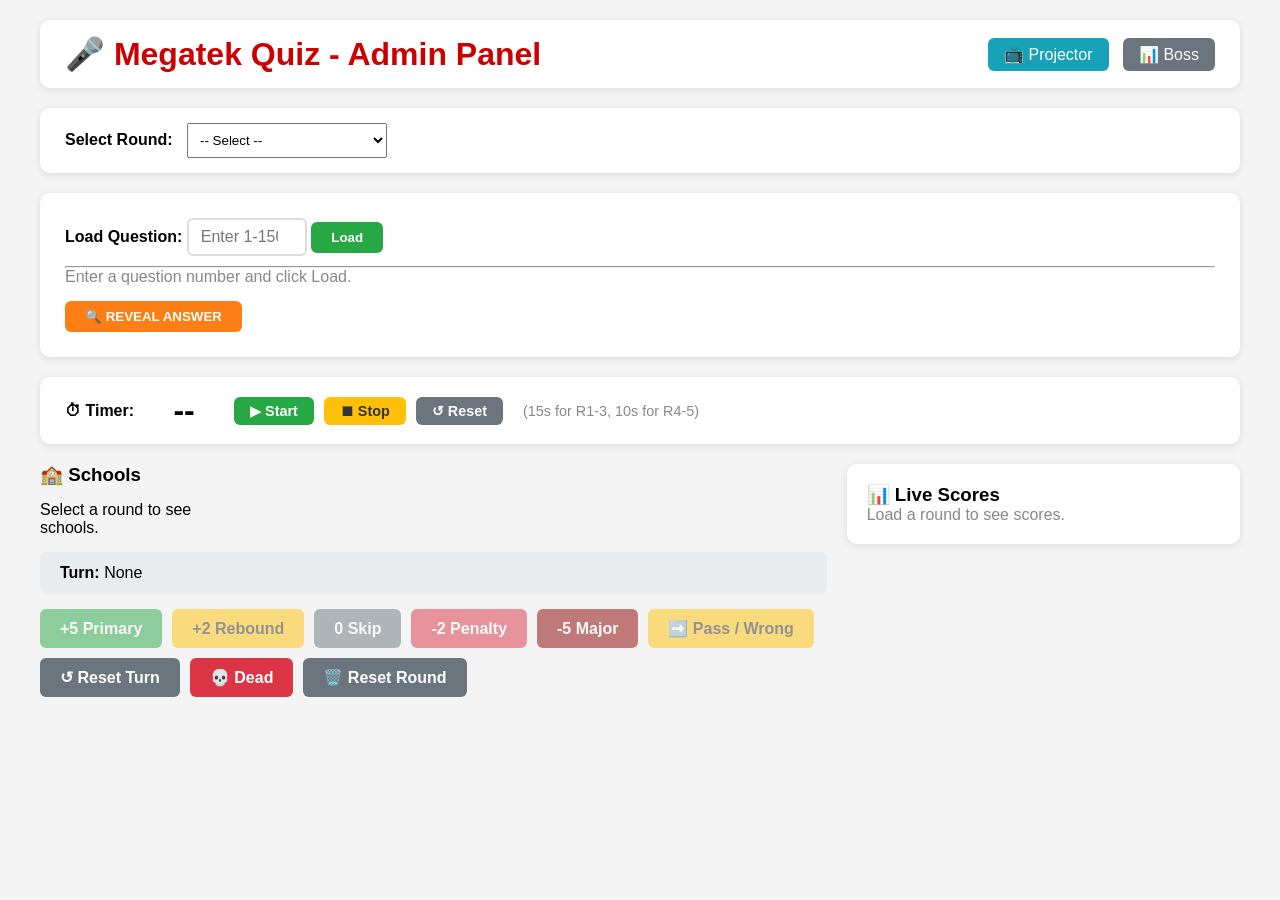
==== commit 53c1be52: "Add Pass button for rebound functionality" ====
--- a/backend/static/admin.html
+++ b/backend/static/admin.html
@@ -6,7 +6,6 @@
     <title>Megatek Quiz - Admin</title>
     <link rel="stylesheet" href="/static/style.css">
     <style>
-        /* same as before, plus timer controls styling */
         * { margin: 0; padding: 0; box-sizing: border-box; font-family: 'Segoe UI', Tahoma, Geneva, Verdana, sans-serif; }
         body { background: #f4f4f4; padding: 20px; }
         .admin-container { max-width: 1200px; margin: 0 auto; }
@@ -18,7 +17,6 @@
         .btn-danger { background: #dc3545; color: white; }
         .btn-warning { background: #ffc107; color: #333; }
         .btn-secondary { background: #6c757d; color: white; }
-        .btn-info { background: #17a2b8; color: white; }
         .btn-success { background: #28a745; color: white; }
         .btn-reveal { background: #fd7e14; color: white; }
         .btn:disabled { opacity: 0.5; cursor: not-allowed; transform: none; }
@@ -51,6 +49,8 @@
             .btn-group { flex-direction: column; }
             .btn-group .btn { width: 100%; }
         }
+        .pass-btn { background: #ffc107; color: #333; }
+        .pass-btn:hover { background: #e0a800; }
     </style>
 </head>
 <body>
@@ -113,6 +113,8 @@
                 <button id="score0Btn" class="btn btn-secondary" disabled>0 Skip</button>
                 <button id="scoreNeg2Btn" class="btn btn-danger" disabled>-2 Penalty</button>
                 <button id="scoreNeg5Btn" class="btn btn-danger" disabled style="background:#8B0000;">-5 Major</button>
+                <!-- NEW PASS BUTTON -->
+                <button id="passBtn" class="btn pass-btn" disabled>➡️ Pass / Wrong</button>
                 <button id="resetTurnBtn" class="btn btn-secondary">↺ Reset Turn</button>
                 <button id="deadBtn" class="btn btn-danger">💀 Dead</button>
                 <button id="resetRoundBtn" class="btn btn-danger" style="background:#6c757d;">🗑️ Reset Round</button>
@@ -136,7 +138,7 @@
     let questionAnswered = false;
     let questionDead = false;
     let correctAnswerLetter = '';
-    let roundMaxQuestions = 25;
+    let roundMaxQuestions = 30;
     
     const roundSelect = document.getElementById('roundSelect');
     const questionInput = document.getElementById('questionInput');
@@ -158,6 +160,7 @@
     const score0Btn = document.getElementById('score0Btn');
     const scoreNeg2Btn = document.getElementById('scoreNeg2Btn');
     const scoreNeg5Btn = document.getElementById('scoreNeg5Btn');
+    const passBtn = document.getElementById('passBtn');
     const resetTurnBtn = document.getElementById('resetTurnBtn');
     const deadBtn = document.getElementById('deadBtn');
     const resetRoundBtn = document.getElementById('resetRoundBtn');
@@ -205,7 +208,6 @@
         questionStatus.innerHTML = '';
         enableButtons(false);
         await updateProjectorState(currentRoundId, null, 0, false);
-        // Reset timer display (just visual)
         timerDisplay.textContent = '--';
     });
 
@@ -218,12 +220,12 @@
         }
         questionError.textContent = '';
         let errorMsg = null;
-        if (currentRoundId === 1 && (qNum < 1 || qNum > 25)) {
-            errorMsg = 'Round 1 only allows questions 1-25';
-        } else if (currentRoundId === 2 && (qNum < 26 || qNum > 50)) {
-            errorMsg = 'Round 2 only allows questions 26-50';
-        } else if (currentRoundId === 3 && (qNum < 51 || qNum > 75)) {
-            errorMsg = 'Round 3 only allows questions 51-75';
+        if (currentRoundId === 1 && (qNum < 1 || qNum > 30)) {
+            errorMsg = 'Round 1 only allows questions 1-30';
+        } else if (currentRoundId === 2 && (qNum < 31 || qNum > 60)) {
+            errorMsg = 'Round 2 only allows questions 31-60';
+        } else if (currentRoundId === 3 && (qNum < 61 || qNum > 90)) {
+            errorMsg = 'Round 3 only allows questions 61-90';
         }
         if (errorMsg) {
             questionError.textContent = errorMsg;
@@ -242,8 +244,8 @@
         }
         const countRes = await fetch(`/api/round_questions_count/${currentRoundId}`);
         const countData = await countRes.json();
-        if (countData.count >= 25) {
-            questionError.textContent = '⚠️ This round already has 25 questions answered!';
+        if (countData.count >= 30) {
+            questionError.textContent = '⚠️ This round already has 30 questions answered!';
             return;
         }
         questionError.textContent = '';
@@ -276,14 +278,15 @@
         renderSchools();
         updateTurn();
         enableButtons(true);
+        // Enable pass button initially
+        passBtn.disabled = false;
         score5Btn.disabled = false;
         score2Btn.disabled = true;
         score0Btn.disabled = false;
         scoreNeg2Btn.disabled = false;
         scoreNeg5Btn.disabled = false;
         await updateProjectorState(currentRoundId, currentQuestionId, currentTurnIndex, false);
-        // Start timer automatically when question loads
-        await fetch('/api/timer/start', { method: 'POST' });
+        await fetch('/api/timer/reset', { method: 'POST' });
         updateTimerDisplay();
     });
 
@@ -309,7 +312,6 @@
         updateTimerDisplay();
     });
 
-    // Periodically update timer display
     setInterval(updateTimerDisplay, 1000);
 
     // ---------- Reveal Answer ----------
@@ -339,6 +341,7 @@
                     currentTurnIndex = idx;
                     renderSchools();
                     updateTurn();
+                    enableButtons(true);
                     updateProjectorState(currentRoundId, currentQuestionId, currentTurnIndex, false);
                 }
             });
@@ -369,12 +372,14 @@
         score0Btn.disabled = !state;
         scoreNeg2Btn.disabled = !state;
         scoreNeg5Btn.disabled = !state;
+        passBtn.disabled = !state;
         if (!state) {
             score5Btn.disabled = true;
             score2Btn.disabled = true;
             score0Btn.disabled = true;
             scoreNeg2Btn.disabled = true;
             scoreNeg5Btn.disabled = true;
+            passBtn.disabled = true;
         }
     }
 
@@ -410,7 +415,6 @@
             updateTurn();
             currentTurnText.textContent += ' ✅ Done!';
             await updateProjectorState(currentRoundId, currentQuestionId, currentTurnIndex, false);
-            // Stop timer after scoring
             await fetch('/api/timer/stop', { method: 'POST' });
             updateTimerDisplay();
         } else {
@@ -423,6 +427,51 @@
     score0Btn.addEventListener('click', () => awardPoints(0, 'skip'));
     scoreNeg2Btn.addEventListener('click', () => awardPoints(-2, 'penalty'));
     scoreNeg5Btn.addEventListener('click', () => awardPoints(-5, 'major'));
+
+    // ---------- Pass / Wrong Button ----------
+    passBtn.addEventListener('click', async function() {
+        if (questionAnswered || questionDead || !currentRoundSchools.length) return;
+        // Move to next school
+        if (currentTurnIndex < currentRoundSchools.length - 1) {
+            currentTurnIndex++;
+            renderSchools();
+            updateTurn();
+            enableButtons(true);
+            // After passing, +5 disabled, +2 enabled (reboundState)
+            score5Btn.disabled = true;
+            score2Btn.disabled = false;
+            // Pass button remains enabled for further passes
+            passBtn.disabled = false;
+            updateProjectorState(currentRoundId, currentQuestionId, currentTurnIndex, false);
+        } else {
+            // All schools have passed – question is dead
+            questionDead = true;
+            questionAnswered = true;  // prevents further scoring
+            enableButtons(false);
+            currentTurnText.textContent = '💀 All passed – Question Dead';
+            turnStatus.textContent = '💀 Dead';
+            turnStatus.style.color = '#dc3545';
+            // Mark as dead in DB (record 0 points)
+            await fetch('/api/score', {
+                method: 'POST',
+                headers: { 'Content-Type': 'application/json' },
+                body: JSON.stringify({
+                    round_id: currentRoundId,
+                    school_id: 0,
+                    question_id: currentQuestionId,
+                    points: 0,
+                    type: 'dead',
+                    current_q_id: currentQuestionId,
+                    turn_index: currentTurnIndex,
+                    is_dead: true
+                })
+            });
+            updateQuestionCount(currentRoundId);
+            await updateProjectorState(currentRoundId, currentQuestionId, currentTurnIndex, true);
+            await fetch('/api/timer/stop', { method: 'POST' });
+            updateTimerDisplay();
+        }
+    });
 
     // ---------- Reset Turn ----------
     resetTurnBtn.addEventListener('click', function() {
@@ -441,8 +490,8 @@
         score0Btn.disabled = false;
         scoreNeg2Btn.disabled = false;
         scoreNeg5Btn.disabled = false;
+        passBtn.disabled = false;
         updateProjectorState(currentRoundId, currentQuestionId, currentTurnIndex, false);
-        // Reset timer
         fetch('/api/timer/reset', { method: 'POST' });
         updateTimerDisplay();
     });
@@ -475,7 +524,6 @@
             });
             updateQuestionCount(currentRoundId);
             updateProjectorState(currentRoundId, currentQuestionId, currentTurnIndex, true);
-            // Stop timer
             fetch('/api/timer/stop', { method: 'POST' });
             updateTimerDisplay();
         }
@@ -525,7 +573,7 @@
     async function updateQuestionCount(roundId) {
         const res = await fetch(`/api/round_questions_count/${roundId}`);
         const data = await res.json();
-        questionCount.textContent = `Questions used: ${data.count}/25`;
+        questionCount.textContent = `Questions used: ${data.count}/30`;
     }
 
     async function updateProjectorState(roundId, questionId, turnIndex, isDead) {
